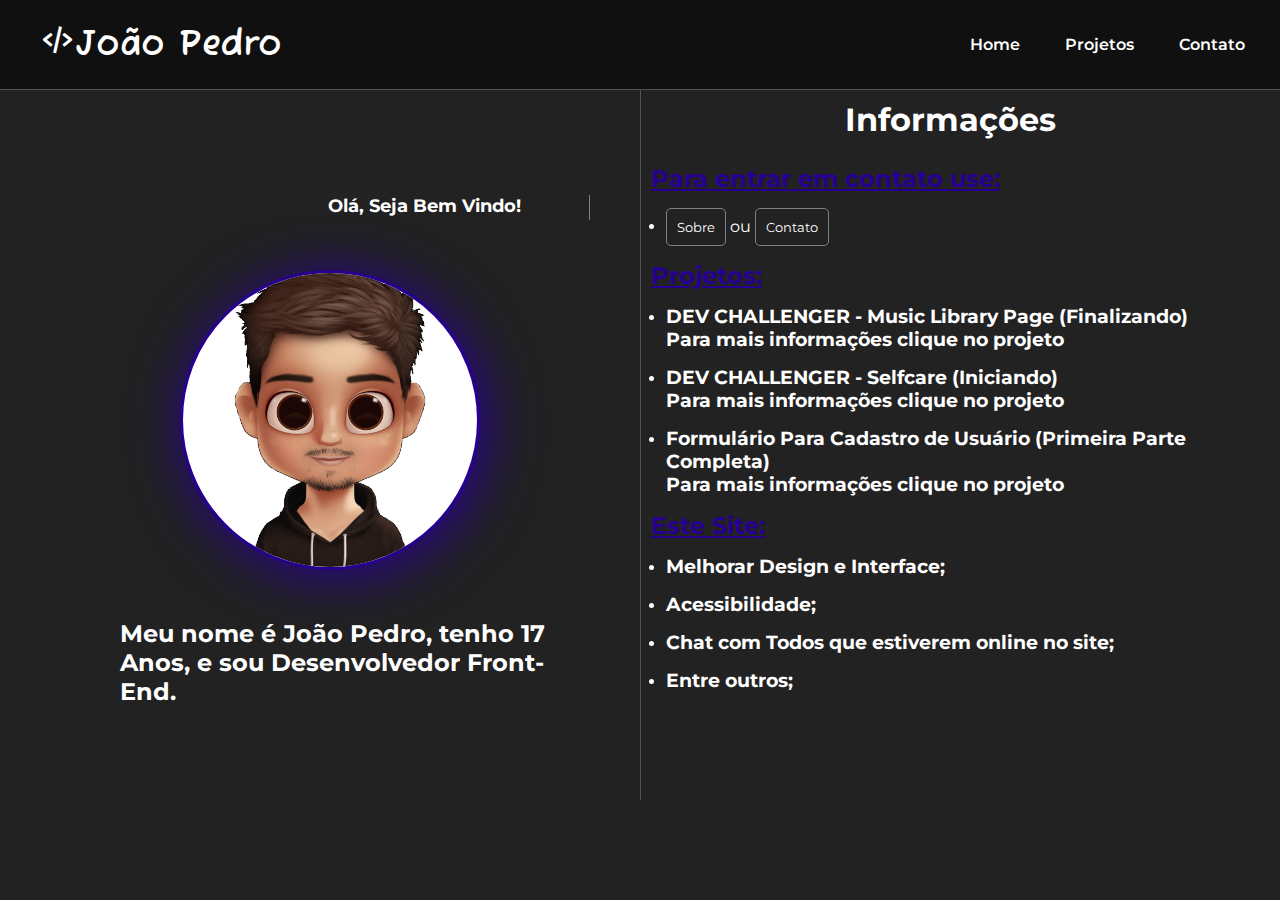
==== index.html @ 89656a12 "primeira parte" ====
<!DOCTYPE html>
<html lang="pt-br">
<head>
    <meta charset="UTF-8">
    <meta http-equiv="X-UA-Compatible" content="IE=edge">
    <meta name="viewport" content="width=device-width, initial-scale=1.0">
    <link rel="shortcut icon" href="favicon.png" type="image/x-icon">
    <title>Home</title>
    <link href='https://unpkg.com/boxicons@2.1.4/css/boxicons.min.css' rel='stylesheet'>
    <style>
        @import url('https://fonts.googleapis.com/css2?family=Montserrat:ital,wght@0,100;0,200;0,300;0,400;0,500;0,600;0,700;0,800;0,900;1,100;1,200;1,300;1,400;1,500;1,600;1,700;1,800;1,900&display=swap');
        </style>
    <style>
        @import url('https://fonts.googleapis.com/css2?family=Fuzzy+Bubbles:wght@400;700&display=swap');
        </style>
    <link rel="stylesheet" href="style.css">
    <script src="script.js" defer></script>
</head>
<body>
    <header id="header">
        <a href="" class="logo"><i class='bx bx-code-alt'></i>João Pedro</a>
        <nav id="nav">
            <button id="btn-menu">Menu
                <span id="hamburguer"></span>
            </button>
            <ul id="menu">
                <li><a href="index.html">Home</a></li>
                <li><a href="projetos.html">Projetos</a></li>
                <li><a href="contato.html">Contato</a></li>
            </ul>
        </nav>
    </header>

    <main class="main">
        <div class="container">
            <div id="conteudoA">
                <div id="apresentacao">
                    <div class="titulo typing-animation">
                        <h1 class="tituloA">Olá, Seja Bem Vindo!</h1>
                        <br>
                    </div>
                    <div id="imgprim" >
                        <img src="/imgs/newImg.png" alt="" id="imgmy">
                    </div>
                    <div id="infomy">
                        <br>
                        <h2 id="info">Meu nome é João Pedro, tenho 17 Anos, e sou Desenvolvedor Front-End. </h2>
                    </div>
                </div>
            </div>
            <div id="conteudoB">
                <div id="tituloB">
                    <h1 id="informacoes">Informações</h1>
                </div>
                <div id="infos">
                    <h2 class="subt">Para entrar em contato use:</h2>
                    <ul id="infoBprim">
                        <li class="listinfoBprim"><button id="buttonsobre">Sobre</button> ou <button id="buttoncontato">Contato</button></li>
                    </ul>
                </div>
                <div id="infos">
                    <h2 class="subt">Projetos: </h2>
                    <ul id="infoBprim">
                        <li class="listinfoBprim">
                            <h3><a href="projetos.html" class="hoverinfo">DEV CHALLENGER - Music Library Page (Finalizando)</a></h3>
                            <h3>Para mais informações clique no projeto</p>
                        </li>
                        <li class="listinfoBprim">
                            <h3><a href="projetos.html" class="hoverinfo">DEV CHALLENGER - Selfcare (Iniciando)</a></h3>
                            <h3>Para mais informações clique no projeto</h3>
                        </li>
                        <li class="listinfoBprim">
                            <h3><a href="projetos.html" class="hoverinfo">Formulário Para Cadastro de Usuário (Primeira Parte Completa)</a></h3>
                            <h3>Para mais informações clique no projeto</h3>
                        </li>
                    </ul>
                </div>
                <div id="infos">
                    <h2 class="subt">Este Site:</h2>
                    <ul id="infoBprim">
                        <li class="listinfoBprim"><h3>Melhorar Design e Interface;</h3></li>
                        <li class="listinfoBprim"><h3>Acessibilidade;</h3></li>
                        <li class="listinfoBprim"><h3>Chat com Todos que estiverem online no site;</h3></li>
                        <li class="listinfoBprim"><h3>Entre outros;</h3></li>
                    </ul>
                </div>
            </div>
        </div>
    </main>
</body>
</html>
---- style.css ----
*{
    margin: 0;
    padding: 0;
    box-sizing: border-box;
    font-family: 'Montserrat', sans-serif;
}
body{
    background-color: #222;
}
/* NAVBAR */
#header{
    display: flex;
    justify-content: space-between;
    align-items: center;
    background-color: rgb(16, 16, 16);
    width: 100%;
    height: 90px;
    padding: 20px;
    border-bottom: 1px solid rgb(81, 81, 81);
    position: fixed;
}
.logo{
    display: block;
    font-size: 35px;
    font-weight: 900;
    color: white;
    margin-left: 20px;
    font-family: 'Fuzzy Bubbles', cursive;
}
#nav{
    display: flex;
    justify-content: flex-end;
    align-items: center;
    width: 60%;
}
a{
    color: rgb(255, 255, 255);
    text-decoration: none;
    border-radius: 5px;
}
a:hover{
    background-color: rgba(34, 34, 34, 0.706);

}
#menu {
    list-style: none;
    display: flex;
    justify-content: space-around;
    gap: 15px;
}

#menu a{
    display: block;
    padding: 15px;
    font-size: 16px;
    font-weight: 600;
}

#btn-menu{
    display: none;
}

/* PRINCIPAL */
.main{
    padding: 20px 20px;
}
.container{
    height: calc(100vh - 150px);
    display: flex;
    margin-top: 30px;
}
#conteudoA{
    padding: 40px 30px;
    height: 100%;
    display: flex;
    justify-content: flex-end;
    width: 50%;
}
#conteudoB{
    border-left: 1px solid rgb(81, 81, 81);
    width: 50%;
    height: 100%;
}
#apresentacao{
    width: 650px;
    display: flex;
    justify-content: center;
    flex-direction: column;
}
#apresentacaoB{
    border: 1px solid red;
    width: 650px;
}
#imgmy{
    width: 300px;
    height: 300px;
    border: 1px solid gray;
    border-radius: 50%;
    background-color: white;
    box-shadow: 5px 5px 55px rgb(39, 0, 146);
    border: 3px solid rgb(39, 0, 146);
}
#imgmy:hover{
    box-shadow: 5px 5px 55px rgb(2, 2, 97);
    border: 3px solid rgb(2, 2, 97);
    cursor: pointer;
}
#imgprim{
    display: flex;
    justify-content: center;
    margin-bottom: 30px;
}
.titulo{
    display: block;
    justify-content: center;
    text-align: center;
    color: white;
    margin: 50px 20px;
    border-right: 1px solid gray;
    overflow: hidden;
    white-space: nowrap;
    margin-left: 210px;
    height: 25px;
}
.tituloA{
    font-size: 18px;
}
#infomy{
    margin-left: 70px;
    color: white;
    width: 80%;
}

/* Conteudo B*/

#conteudoB{
    padding: 25px 10px;
}
#tituloB{
    color: white;  
    display: flex;  
    justify-content: center;
    padding: 25px 10px;
}
.subt{
    color: rgb(39, 0, 146);
    text-decoration: underline;
}
.listinfoBprim{
    margin: 15px 15px;
}
#buttonsobre{
    padding: 10px;
    border-radius: 5px;
    border: 1px solid gray;
    background-color: transparent;
    color: white;
    cursor: pointer;
    transition: 0.5s;
}
#buttoncontato{
    padding: 10px;
    border-radius: 5px;
    border: 1px solid gray;
    background-color: transparent;
    color: white;
    cursor: pointer;
    transition: 0.5s;
}
#buttoncontato:hover{
    transition: 0.5s;
    color: red;
    border: 1px solid red;
}
#buttonsobre:hover{
    transition: 0.5s;
    color: red;
    border: 1px solid red;
}
.buttonprojetos{
    border: none;
    text-decoration: underline;
    background-color: transparent;
    color: red;
    font-size: 17px;
    cursor: pointer;
}
.hoverinfo:hover{
    color: red;
}
#infos{
    color: white;
}

@media all and (max-width: 500px){
    .logo{
        font-size: 16px;
    }
    #info{
        font-size: 23px;
    }
    .container{
        height: auto;
    }
    #infomy{
        margin-left: 35px;
        color: white;
        width: 80%;
    }
    .titulo{
        width: 220px;
    }
        #tituloB{
        font-size: 13px;
    }
    .subt{
        font-size: 18px;
    }
    #buttonsobre{
        width: 60px;
    }
    .listinfoBprim{
        font-size: 15px;
    }
    #btn-menu{
        font-size: 12px;
    }
}
@media all and (max-width: 600px){
    /* NAVBAR */
    #menu{
        display: none;
        position: absolute;
        width: 100%;
        top: 90px;
        right: 0px;
        background: rgb(16, 16, 16);
        z-index: 1000;
        transition: 0.6s;
        height: 0px;
        visibility: hidden;
        overflow-y: hidden;
        position: fixed;
    }
    #nav.active #menu{
        height: calc(185px);
        visibility: visible;
        overflow-y: auto;
        display: block;
    }
    #menu a{
        padding: 20px 5px;
        margin: 0 1rem;
        border-bottom: 1px solid rgba(24, 24, 24, 0.747);
    }
    #btn-menu{
        display: flex;
        padding: 13px;
        font-size: 17px;
        background: transparent;
        border: none;
        color: white;
        font-weight: 600;
        cursor: pointer;
        gap: 5px;
    }
    #hamburguer{
        width: 20px;
        border-top: 2px solid white;
    }
    #hamburguer::after, #hamburguer::before{
        content: '';
        display: block;
        width: 20px;
        height: 2px ;
        background: white;
        margin-top: 5px;
        transition: .3s;
        position: relative;
    }
    #nav.active #hamburguer{
        border-top-color: transparent;
    }
    #nav.active #hamburguer::after{
        transform: rotate(140deg);
        top: -4px;
    }
    #nav.active #hamburguer::before{
        transform: rotate(-140deg);
        top: 3px;
    }
    /* FIM NAVBAR */

    /* PRINCIPAL */
    .main{
        padding: 10px 10px;
    }
    #conteudoA{
        width: 100%;
        padding: 20px 15px;
    }
    /**/
    .container{
        display: flex;
        flex-direction: column;
    }
    .logo{
        font-size: 23px;
    }
}
@media all and (max-width: 750px){
    .container{
        display: flex;
        flex-direction: column;
    }
    #conteudoA{
        width: 100%;
    }
    #conteudoB{
        width: 100%;
        border-left: 0;
        border-top: 1px solid rgb(81, 81, 81);
    }
}  

@media all and (max-width: 935px){
    .tituloA{
        font-size: 18px;
    }
    #imgmy{
        width: 250px;
        height: 250px;
    }
    #infomy{
        margin-left: 16px;
        width: 100%;
    }
    #info{
        font-size: 18px;
    }
    .titulo{
        margin: 50px 20px;
    }
    .logo{
        font-size: 19px;
        margin-right: 25px;
    }
}
@media all and (max-width: 281px){
    .logo{
        margin: 0;
        font-size: 13px;
        width: 280px;
    }
    .titulo{
        margin: 50px 10px;
        width: 100%;
    }
    .tituloA{
        font-size: 20px;
        
    }
    #imgmy{
        width: 190px;
        height: 190px;
    }
    #info{
        font-size: 18px;
    }
    #conteudoB{
        height: auto;
    }
    #tituloB{
        font-size: 13px;
    }
    .subt{
        font-size: 18px;
    }
    #buttonsobre{
        width: 60px;
    }
    .listinfoBprim{
        font-size: 15px;
    }
    #btn-menu{
        font-size: 12px;
    }
}

/* A n i m a ç ã o */
.typing-animation{
    animation: blinkCursor 500ms steps(40) infinite normal, typing 3s steps(40) 1s both;
}
@keyframes blinkCursor {
    from {
        border-right-color: rgb(255, 255, 255);
    }
    to {
        border-right-color: transparent;
    }
}

@keyframes typing {
    from {
        width: 0px;
    }
    to{
        width: 205px;
    }
}

/* Projetos */

.projetos{

    margin-top: 90px;
    height: auto;
    display: flex;
    align-items: center;
    justify-content: center;
    padding: 50px;
}
#formatoprojetos{
    display: flex;
    height: auto;
    width: 1180px;
    flex-wrap: wrap;
    gap: 15px;
}
.boxs{
    background-color: rgb(20, 20, 20);
    width: 380px;
    height: 420px;
    border-radius: 10px;
    display: flex;
    justify-content: space-between;
    padding: 20px 10px;
    flex-direction: column;
    align-items: center;
}
.buttonvisu{
    width: 220px;
    height: 50px;
    display: flex;
    justify-content: center;
    align-items: center;
    background-color: transparent;
    color: white;
    border-radius: 20px;
    border: 1px solid gray;
    font-weight: 900;
    cursor: pointer;
    font-size: 17px;
}
.buttonvisu:hover{
    color: red;
    border: 1px solid red;
}
.textprojeto{
    color: white;
}

.imgpj{
    width: 350px;
    height: 250px;
    border-radius: 5px;
}
.textsecprojeto{
    color: white;
}
@media all and (max-width: 1314px){
    #formatoprojetos{
        display: flex;
        justify-content: center;
    }
}
@media all and (max-width: 420px){
    .boxs{
        width: 300px;
    }
    .imgpj{
        width: 285px;
        height: 250px;
        border-radius: 5px;
    }
    .buttonvisu{
        width: 120px;
        font-size: 15px;
    }
    .subtcont{
        font-size: 17px;
    }
}
@media all and (max-width: 325px){
    .boxs{
        width: 270px;
    }
    .imgpj{
        width: 255px;
        height: 250px;
        border-radius: 5px;
    }
    .buttonvisu{
        width: 120px;
        font-size: 15px;
    }
    .subtcont{
        font-size: 11px;
    }
    
}

@media all and (max-width: 281px){
    .projetos{
        padding: 0px;
    }
    #formatoprojetos{
        height: auto;
    }
    .boxs{
        width: 250px;
    }
    .imgpj{
        width: 235px;
        height: 250px;
        border-radius: 5px;
    }
    .buttonvisu{
        width: 120px;
        font-size: 15px;
    }
    .subtcont{
        font-size: 15px;
    }
}
/*Modal dos Projetos*/
.fade{
    position: fixed;
    top: 0;
    right: 0;
    bottom: 0;
    left: 0;
    background: rgba(0, 0, 0, 0.8);
    z-index: 9999;
    opacity: 0;
    pointer-events: none;
}
.fade:target{
    opacity: 1;
    pointer-events: auto;
}
.modal{
    width: 800px;
    height: auto;
    position: relative;
    margin: 10% auto;
    padding: 15px 20px;
    background: #fff;
    border-radius: 10px;
    top: -100px;
    overflow: auto;
}
.fechar {
    position: absolute;
    width: 30px;
    right: 30px;
    top: 10px;
    text-align: center;
    line-height: 30px;
    margin-top: 5px;
    background: #ff4545;
    border-radius: 50%;
    font-size: 16px;
    color: #fff;
    font-weight: 900;
  }

.mainproj{
    padding: 20px 10px;
}
/* Contato */
.bodycont{
    display: flex;
    gap: 100px;
}
.maincontat{
    height: 100vh;
    width: calc(100%);
    padding: 20px 20px;
    display: flex;
}
.containercontat{
    margin-top: 90px;
    width: 100%;
    height: calc(100% - 90px);
    padding: 10px 5px;
}
#titulocontato{
    color: white;
    padding: 10px;
    display: flex;
    justify-content: center;
}
.nmr{
    margin-top: 20px;
    padding: 20px 20px;
    display: flex;
    justify-content: space-around;
    flex-direction: column;
    text-align: center;
    height: 60%;
    color: white;
}

#imgmycontato{
    width: 250px;
    height: 250px;
    border: 1px solid gray;
    border-radius: 50%;
    background-color: white;
    box-shadow: 5px 5px 55px rgb(39, 0, 146);
    border: 3px solid rgb(39, 0, 146);
}

@media all and (max-width: 420px){
    #imgmycontato{
        width: 190px ;
        height: 190px;
    }
}
@media all and (max-width: 320px){
    #imgmycontato{
        width: 130px ;
        height: 130px;
    }
    .titulocontatoo{
        font-size: 18px;
    }
}
@media all and (max-width: 281px){
    #imgmycontato{
        width: 130px ;
        height: 130px;
    }
    .titulocontatoo{
        font-size: 18px;
    }
    .subtcont{
        font-size: 12px;
    }
}
.titulomodal{
    width: 94%;
    display: flex;
    justify-content: center;
    padding: 20px 20px;
}
.mainmodalone{
    border: 1px solid green;
    height: 95%;
    display: flex;
    justify-content: center;
}
.imgmodal{
    width: 300px;
    height: 300px;
    overflow: hidden;
    transition: 0.5s;
    border-radius: 20px;
}

.columnimg{
    padding: 70px 20px;
    display: flex;
    flex-direction: row;
    justify-content: center;
    gap: 55px;
    overflow: hidden;
}
.barraprogress{
    margin-top: 10px;
    display: flex;
    font-weight: 900;
    border-radius: 15px;
    gap: 5px;
    margin-bottom: 50px;
    width: 90%;
}
.progress{
    width: 55%;
    background-image: linear-gradient(to right, red , blue);
    border-radius: 10px;
    display: flex;
    flex-direction: row;
    transition: 0.5s;
}
.progresss{
    animation:  progresss 3s steps(100) 1s both normal;
}
.porcent{
    color: blue;
}
@keyframes progresss{
    from{
        width: 0px;
    }
    to{
        width: 435px;
    }
}
.reto{
    display: flex;
    flex-direction: row;
    border: 1px solid green;
    width: 20px;
}

.primeira:hover{
    width: 750px;
    height: 650px;
    cursor: pointer;
    margin-left: 480px;
    margin-right: 120px;
    transition: 0.8s;
    border-radius: 30px;
}
.segunda:hover{
    width: 750px;
    height: 650px;
    cursor: pointer;
    margin-left: 120px;
    margin-right: 480px;
    transition: 0.8s;
    border-radius: 30px;

}
.primeiras:hover{
    width: 750px;
    height: 650px;
    cursor: pointer;
    margin-left: 480px;
    margin-right: 120px;
    transition: 0.8s;
    border-radius: 30px;
}
.segundas:hover{
    width: 750px;
    height: 650px;
    cursor: pointer;
    margin-left: 120px;
    margin-right: 480px;
    transition: 0.8s;
    border-radius: 30px;

}
.h2img{
    text-align: end;
}
.complementomodal{
    display: flex;
    flex-direction: column;
    gap: 15px;
}
@media all and (max-width: 859px){
    .modal{
        top: -50px;
        width: 100%;
        height: 100%;
        overflow: auto;
    }
    .primeira:hover{
        width: 650px;
        height: 650px;
        cursor: pointer;
        margin-left: 480px;
        margin-right: 120px;
        transition: 0.8s;
        border-radius: 30px;
    }
    .segunda:hover{
        width: 650px;
        height: 650px;
        cursor: pointer;
        margin-left: 120px;
        margin-right: 480px;
        transition: 0.8s;
        border-radius: 30px;
    
    }
    .primeiras:hover{
        width: 650px;
        height: 650px;
        cursor: pointer;
        margin-left: 480px;
        margin-right: 120px;
        transition: 0.8s;
        border-radius: 30px;
    }
    .segundas:hover{
        width: 650px;
        height: 650px;
        cursor: pointer;
        margin-left: 120px;
        margin-right: 480px;
        transition: 0.8s;
        border-radius: 30px;
    
    }
}
@media all and (max-width: 700px){
    .imgmodal{
        width: 250px;
        height: 250px;
    }
    .containerprogress{
        font-size: 15px;
    }
    .progress{
        width: 40%;
    }
    .primeira:hover{
        width: 550px;
        height: 650px;
        cursor: pointer;
        margin-left: 430px;
        margin-right: 120px;
        transition: 0.8s;
        border-radius: 30px;
    }
    .segunda:hover{
        width: 550px;
        height: 650px;
        cursor: pointer;
        margin-left: 120px;
        margin-right: 430px;
        transition: 0.8s;
        border-radius: 30px;
    
    }
    .primeiras:hover{
        width: 550px;
        height: 650px;
        cursor: pointer;
        margin-left: 430px;
        margin-right: 120px;
        transition: 0.8s;
        border-radius: 30px;
    }
    .segundas:hover{
        width: 550px;
        height: 650px;
        cursor: pointer;
        margin-left: 120px;
        margin-right: 430px;
        transition: 0.8s;
        border-radius: 30px;
    
    }
}
@media all and (max-width: 600px){
    .imgmodal{
        width: 200px;
        height: 200px;
    }
    .progress{
        width: 40%;
    }
    .primeira:hover{
        width: 500px;
        height: 600px;
        cursor: pointer;
        margin-left: 390px;
        margin-right: 120px;
        transition: 0.8s;
        border-radius: 30px;
    }
    .segunda:hover{
        width: 500px;
        height: 600px;
        cursor: pointer;
        margin-left: 120px;
        margin-right: 390px;
        transition: 0.8s;
        border-radius: 30px;
    
    }
    .primeiras:hover{
        width: 500px;
        height: 600px;
        cursor: pointer;
        margin-left: 360px;
        margin-right: 120px;
        transition: 0.8s;
        border-radius: 30px;
    }
    .segundas:hover{
        width: 500px;
        height: 600px;
        cursor: pointer;
        margin-left: 120px;
        margin-right: 330px;
        transition: 0.8s;
        border-radius: 30px;
    
    }
    .columnimg{
        gap: 10px;
    }
}
@media all and (max-width: 530px){
    .imgmodal{
        width: 180px;
        height: 180px;
    }
    .progress{
        width: 40%;
    }
    .firstimg{
        font-size: 13px;
    }
    .columnimg{
        gap: 15px;
    }
    .primeira:hover{
        width: 400px;
        height: 500px;
        cursor: pointer;
        margin-left: 320px;
        margin-right: 120px;
        transition: 0.8s;
        border-radius: 30px;
    }
    .segunda:hover{
        width: 400px;
        height: 500px;
        cursor: pointer;
        margin-left: 120px;
        margin-right: 320px;
        transition: 0.8s;
        border-radius: 30px;
    
    }
    .primeiras:hover{
        width: 400px;
        height: 500px;
        cursor: pointer;
        margin-left: 320px;
        margin-right: 120px;
        transition: 0.8s;
        border-radius: 30px;
    }
    .segundas:hover{
        width: 400px;
        height: 500px;
        cursor: pointer;
        margin-left: 120px;
        margin-right: 320px;
        transition: 0.8s;
        border-radius: 30px;
    
    }
}
@media all and (max-width: 430px){
    .imgmodal{
        width: 150px;
        height: 150px;
    }
    .progress{
        width: 50%;
    }
    .firstimg{
        font-size: 13px;
    }
    .columnimg{
        gap: 10px;
    }
    .primeira:hover{
        width: 350px;
        height: 450px;
        cursor: pointer;
        margin-left: 320px;
        margin-right: 120px;
        transition: 0.8s;
        border-radius: 30px;
    }
    .segunda:hover{
        width: 350px;
        height: 450px;
        cursor: pointer;
        margin-left: 120px;
        margin-right: 280px;
        transition: 0.8s;
        border-radius: 30px;
    
    }
    .primeiras:hover{
        width: 350px;
        height: 450px;
        cursor: pointer;
        margin-left: 320px;
        margin-right: 120px;
        transition: 0.8s;
        border-radius: 30px;
    }
    .segundas:hover{
        width: 350px;
        height: 450px;
        cursor: pointer;
        margin-left: 120px;
        margin-right: 280px;
        transition: 0.8s;
        border-radius: 30px;
    
    }
}
@media all and (max-width: 390px){
    .imgmodal{
        width: 140px;
        height: 140px;
    }
    .progress{
        width: 50%;
    }
    .firstimg{
        font-size: 7px;
    }
    .columnimg{
        gap: 10px;
    }
    .titulomodal{
        font-size: 13px;
    }
    .complementomodal{
        font-size: 13px;
    }
    .containerprogress{
        font-size: 13px;
    }
    .primeira:hover{
        width: 300px;
        height: 400px;
        cursor: pointer;
        margin-left: 270px;
        margin-right: 120px;
        transition: 0.8s;
        border-radius: 30px;
    }
    .segunda:hover{
        width: 300px;
        height: 400px;
        cursor: pointer;
        margin-left: 120px;
        margin-right: 270px;
        transition: 0.8s;
        border-radius: 30px;
    
    }
    .primeiras:hover{
        width: 300px;
        height: 400px;
        cursor: pointer;
        margin-left: 270px;
        margin-right: 120px;
        transition: 0.8s;
        border-radius: 30px;
    }
    .segundas:hover{
        width: 300px;
        height: 400px;
        cursor: pointer;
        margin-left: 120px;
        margin-right: 270px;
        transition: 0.8s;
        border-radius: 30px;
    
    }
}
@media all and (max-width: 330px){
    .imgmodal{
        width: 120px;
        height: 120px;
    }
    .progress{
        width: 50%;
    }
    .firstimg{
        font-size: 7px;
    }
    .columnimg{
        gap: 10px;
    }
    .titulomodal{
        font-size: 13px;
    }
    .complementomodal{
        font-size: 13px;
    }
    .containerprogress{
        font-size: 13px;
    }
    .primeira:hover{
        width: 250px;
        height: 350px;
        cursor: pointer;
        margin-left: 250px;
        margin-right: 120px;
        transition: 0.8s;
        border-radius: 30px;
    }
    .segunda:hover{
        width: 250px;
        height: 350px;
        cursor: pointer;
        margin-left: 120px;
        margin-right: 240px;
        transition: 0.8s;
        border-radius: 30px;
    }
    .primeiras:hover{
        width: 250px;
        height: 350px;
        cursor: pointer;
        margin-left: 250px;
        margin-right: 120px;
        transition: 0.8s;
        border-radius: 30px;
    }
    .segundas:hover{
        width: 250px;
        height: 350px;
        cursor: pointer;
        margin-left: 120px;
        margin-right: 240px;
        transition: 0.8s;
        border-radius: 30px;
    }
}
/*Segundo Projeto*/
.progresssegundo{
    width: 10%;
    background-image: linear-gradient(to right, orange , green);
    border-radius: 10px;
}
.progresssec{
    animation:  progresssec 1s steps(100) 1s both normal;
}
.porcentsegundo{
    color: green;
}
@keyframes progresssec{
    from{
        width: 0px;
    }
    to{
        width: 40px;
    }
}
.btn2{
    width: 220px;
    height: 50px;
    display: flex;
    justify-content: center;
    align-items: center;
    background-color: transparent;
    color: white;
    border-radius: 20px;
    border: 1px solid gray;
    font-weight: 900;
    cursor: pointer;
    font-size: 17px;
}
.btn2:hover{
    color: red;
    border: 1px solid red;
}

/* Icons */
.iconsrow{
    display: flex;
    flex-direction: row;
    justify-content: center;
    gap: 10px;
}
.icons{
    display: flex;
    align-items: center;
    border: 1px solid gray;
    font-size: 32px;
    padding: 20px;
    border-radius: 50%;
}
.instagram:hover{
    background: linear-gradient(-135deg, blue, red,yellow);
    color: white;
    border: none;
}
.twitter:hover{
    background-color: rgb(9, 196, 196);
    border: none;
}
.linkedin:hover{
    background-color: rgb(29, 79, 227);
    border: none;
}
.gmail:hover{
    background-color: white;
    color: red;
    border: none;
}

@media all and (max-width: 400px){
    .icons{
        margin: 50px 0 50px;
        font-size: 24px;
    }
    .numero{
        font-size: 20px;
    }
}
@media all and (max-width: 330px){
    .icons{
        margin: 50px 0 50px;
        font-size: 18px;
    }
    .numero{
        font-size: 17px;
    }
}
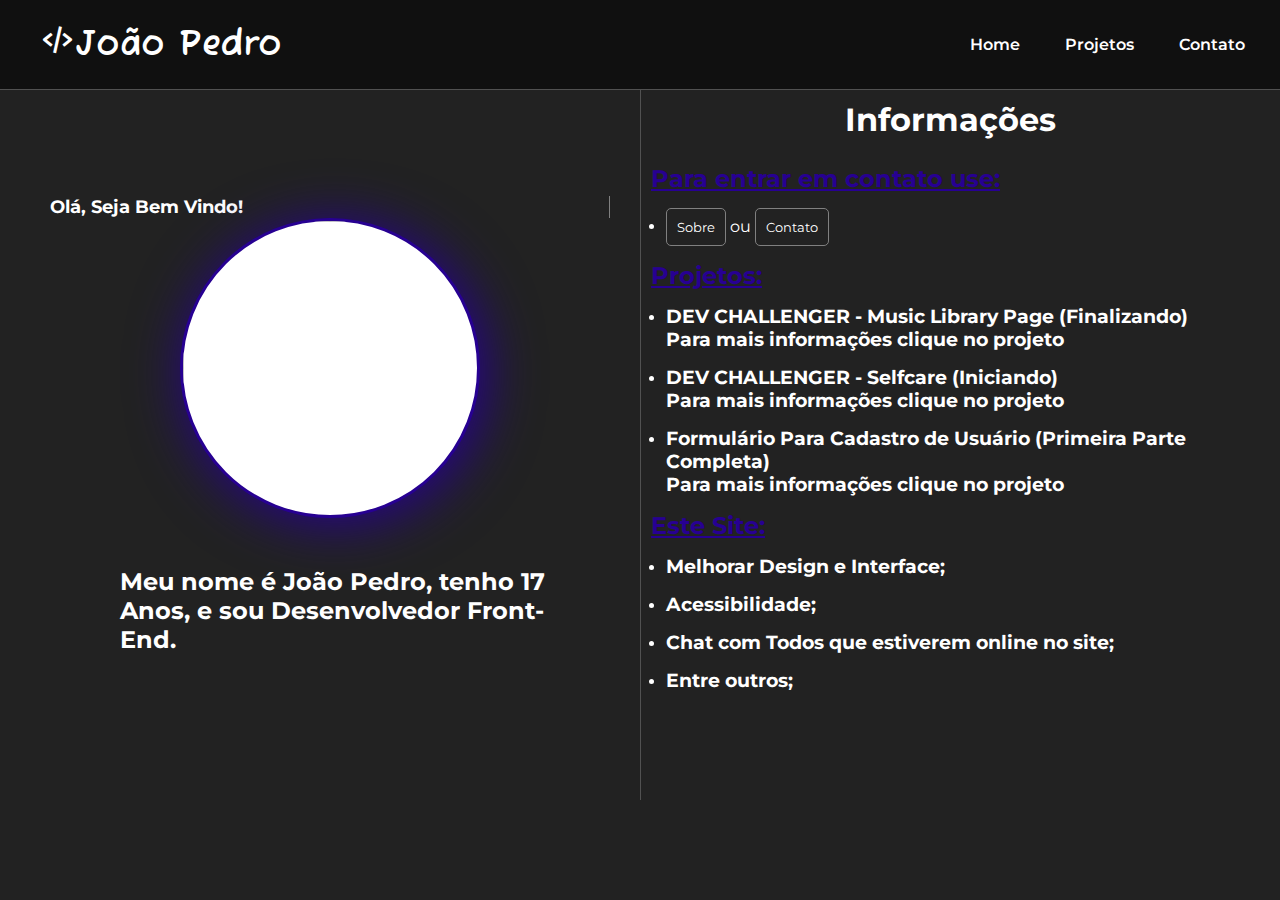
==== commit 7dec1a9a: "segunda parte" ====
--- a/index.html
+++ b/index.html
@@ -37,10 +37,9 @@
                 <div id="apresentacao">
                     <div class="titulo typing-animation">
                         <h1 class="tituloA">Olá, Seja Bem Vindo!</h1>
-                        <br>
                     </div>
                     <div id="imgprim" >
-                        <img src="/imgs/newImg.png" alt="" id="imgmy">
+                        <img src="https://i.ibb.co/Mf9TWDp/newImg.png" alt="" id="imgmy">
                     </div>
                     <div id="infomy">
                         <br>
--- a/style.css
+++ b/style.css
@@ -112,15 +112,10 @@
 }
 .titulo{
     display: block;
-    justify-content: center;
-    text-align: center;
     color: white;
-    margin: 50px 20px;
     border-right: 1px solid gray;
     overflow: hidden;
     white-space: nowrap;
-    margin-left: 210px;
-    height: 25px;
 }
 .tituloA{
     font-size: 18px;
@@ -551,7 +546,7 @@
 }
 .modal{
     width: 800px;
-    height: auto;
+    height: 600px;
     position: relative;
     margin: 10% auto;
     padding: 15px 20px;
